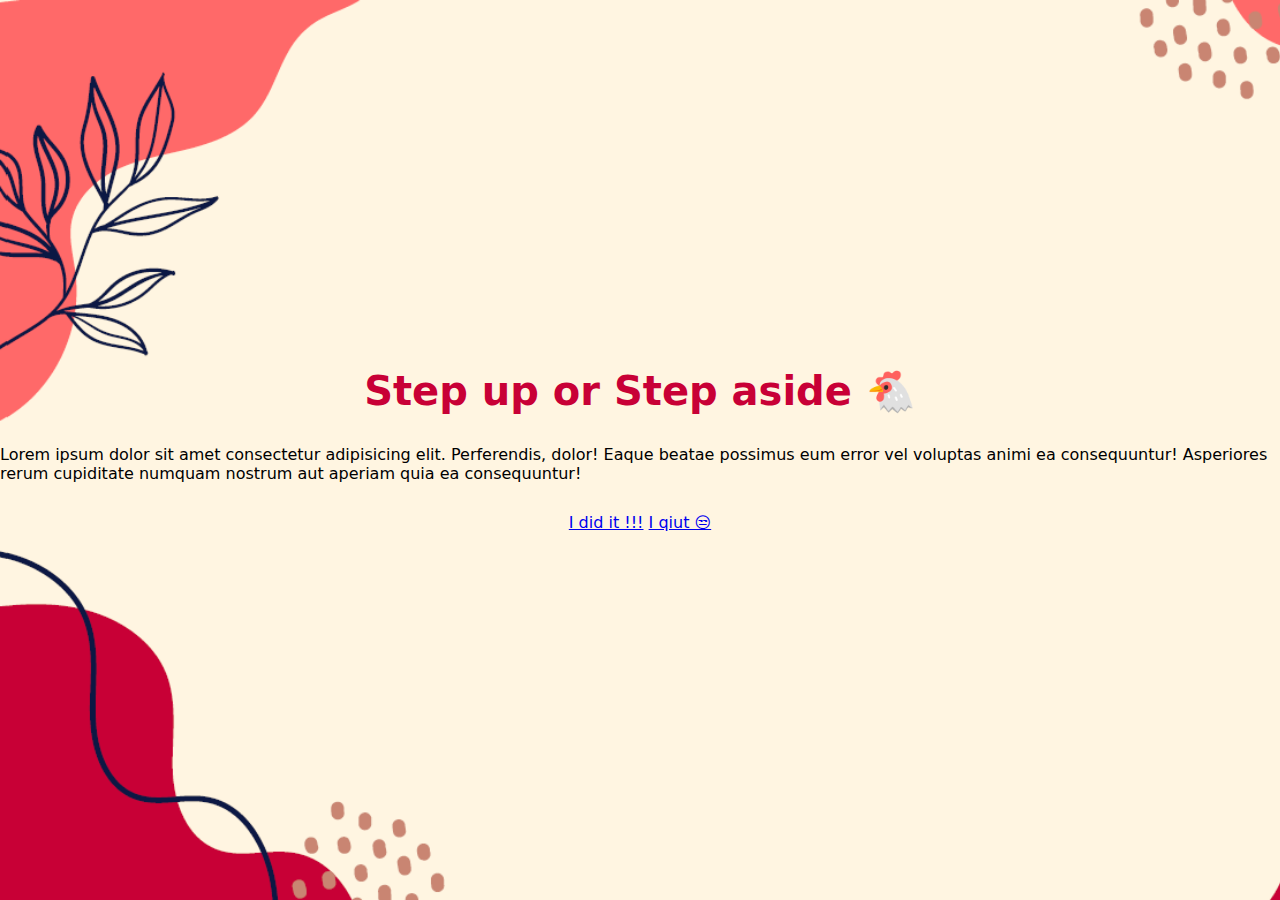
==== dare.html @ 50478b59 "i completed the base layout of my frontend" ====
<!DOCTYPE html>
<html lang="en">
<head>
    <meta charset="UTF-8">
    <meta name="viewport" content="width=device-width, initial-scale=1.0">
    <title>Dare</title>
    <link rel="stylesheet" href="styles/truth.css">
</head>
<body>
    <h1 class="truth_heading">Step up or Step aside 🐔</h1>
    <div class="question">
        Lorem ipsum dolor sit amet consectetur adipisicing elit. Perferendis, dolor! Eaque beatae possimus eum error vel voluptas animi ea consequuntur! Asperiores rerum cupiditate numquam nostrum aut aperiam quia ea consequuntur!
    </div>
    <div class="buttons">
        <a href="index.html" class="success">I did it !!!</a>
        <a href="punishment.html" class="fail">I qiut 😒</a>
    </div>
</body>
</html>
---- styles/truth.css ----
*{
    padding: 0;
    margin: 0;
}
body{
    padding: 0;
    margin: 0;
    box-sizing: border-box;
    font-family: system-ui, -apple-system, BlinkMacSystemFont, 'Segoe UI', Roboto, Oxygen, Ubuntu, Cantarell, 'Open Sans', 'Helvetica Neue', sans-serif;
    background-image: url('../images/BG.png');
    background-size: cover;
    background-repeat: no-repeat;
    display: flex;
    flex-direction: column;
    gap: 30px;
    align-items: center;
    justify-content: center;
    height: 100vh;
}
.truth_heading{
    color: #c80036;
    font-size: 40px;
}
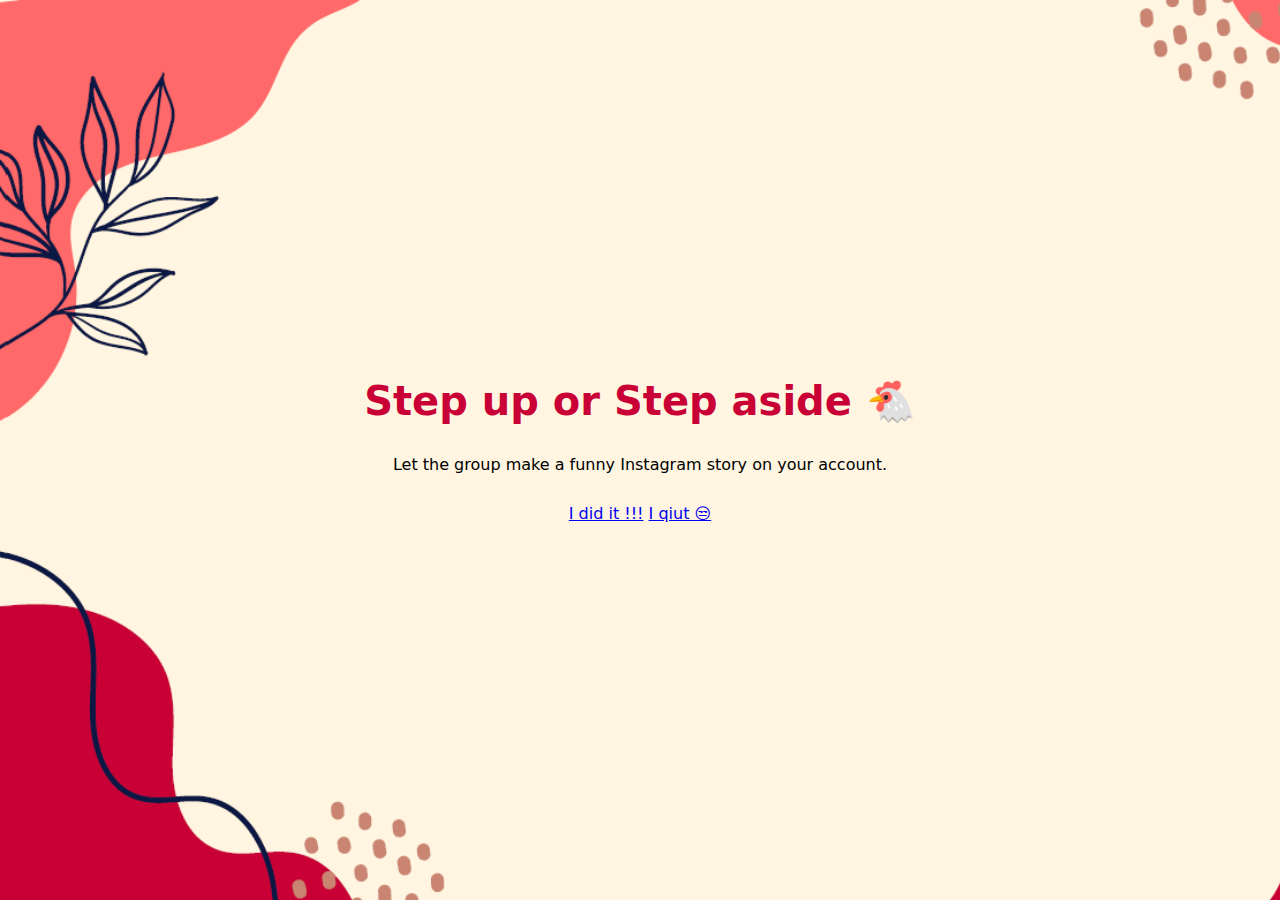
==== commit b602607f: "i completed the javascript for the pages" ====
--- a/dare.html
+++ b/dare.html
@@ -15,5 +15,6 @@
         <a href="index.html" class="success">I did it !!!</a>
         <a href="punishment.html" class="fail">I qiut 😒</a>
     </div>
+    <script src="script/dare.js"></script>
 </body>
 </html>